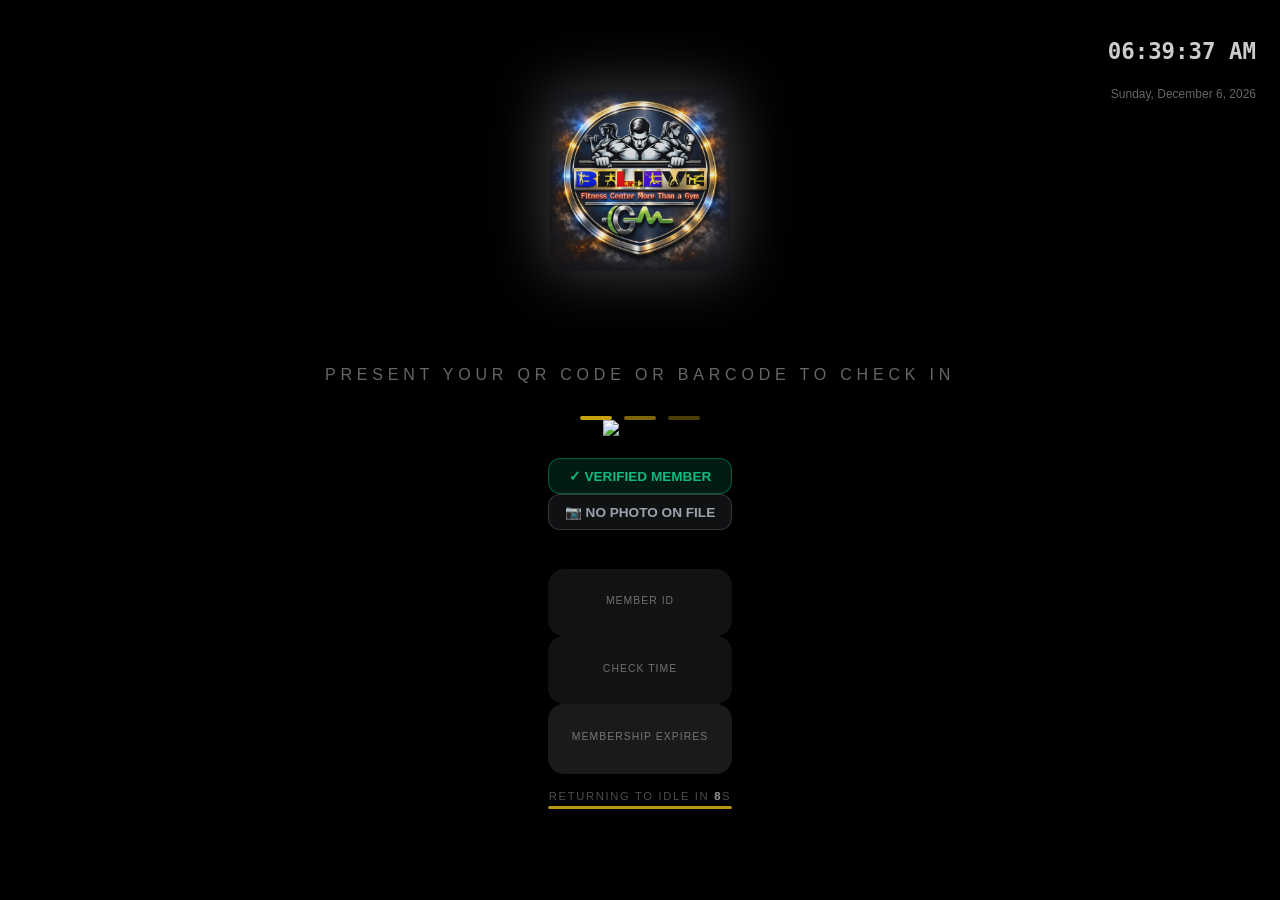
==== client-display.html @ 1b867c39 "Initial commit" ====
<!DOCTYPE html>
<html lang="en" class="h-full">
<head>
  <meta charset="UTF-8">
  <meta name="viewport" content="width=device-width, initial-scale=1.0">
  <title>ShapeUp Gym - Client Display</title>
  <script src="https://cdn.tailwindcss.com"></script>
  <style>
body{font-family:Arial,sans-serif;padding:20px;text-align:center}

/* Override to fill full screen */
body { margin: 0; padding: 0; background: #000; overflow: hidden; }
#clientDisplay {
  width: 100vw;
  height: 100vh;
  display: flex;
  flex-direction: column;
}
.gym-bg {
  width: 100vw !important;
  height: 100vh !important;
  position: fixed !important;
  top: 0 !important; left: 0 !important;
  display: flex !important;
  flex-direction: column !important;
  align-items: center !important;
  justify-content: center !important;
}
  </style>
</head>
<body class="h-full">

  <!-- Status bar top right -->
  <div style="position:fixed;top:1rem;right:1.5rem;z-index:50;text-align:right;">
    <p id="clientClock" style="color:rgba(255,255,255,0.8);font-family:monospace;font-size:1.4rem;font-weight:700;"></p>
    <p id="clientDate" style="color:rgba(255,255,255,0.4);font-size:0.75rem;margin-top:2px;"></p>
  </div>

  <div class="gym-bg scanline-anim">
    <div class="grid-bg"></div>

    <!-- IDLE STATE -->
    <div id="clientIdleState" class="flex flex-col items-center justify-center text-center">
      <div style="margin-bottom:2rem;animation:float 3s ease-in-out infinite;">
        <img src="logo/logo.png" alt="Gym Logo"
             id="idleLogo"
             style="width:180px;height:180px;object-fit:contain;filter:drop-shadow(0 0 30px rgba(255,255,255,0.25));"
             onerror="this.style.display='none';document.getElementById('idleLogoFallback').style.display='block';">
        <div id="idleLogoFallback" style="display:none;font-size:8rem;">🏋️</div>
      </div>
      <h1 class="client-idle-text text-6xl font-black tracking-tight mb-4">SCAN YOUR CODE</h1>
      <p style="color:rgba(255,255,255,0.4);font-size:1rem;letter-spacing:0.3em;text-transform:uppercase;">Present your QR code or barcode to check in</p>
      <div style="margin-top:2rem;display:flex;gap:0.75rem;justify-content:center;">
        <div style="width:2rem;height:4px;background:rgba(250,204,21,0.8);border-radius:2px;animation:pulse 2s ease-in-out infinite;"></div>
        <div style="width:2rem;height:4px;background:rgba(250,204,21,0.5);border-radius:2px;animation:pulse 2s ease-in-out 0.3s infinite;"></div>
        <div style="width:2rem;height:4px;background:rgba(250,204,21,0.3);border-radius:2px;animation:pulse 2s ease-in-out 0.6s infinite;"></div>
      </div>
    </div>

    <!-- MEMBER CARD -->
    <div id="clientMemberCard" class="hidden w-full max-w-2xl mx-auto px-8">
      <div id="memberCardInner" class="rounded-3xl border-2 p-8 relative overflow-hidden member-card-anim">

        <div class="flex items-start gap-6 mb-6">
          <!-- Photo ring -->
          <div id="clientPhotoRing" class="client-photo-ring w-36 h-36 photo-reveal">
            <img id="clientMemberPhoto" src="" alt="Member" class="hidden w-full h-full object-cover rounded-full">
            <div id="clientMemberAvatarFallback" class="w-full h-full rounded-full flex items-center justify-center">
              <span id="memberAvatarLetter" style="font-size:3.5rem;font-weight:900;color:rgba(255,255,255,0.9);"></span>
            </div>
          </div>

          <!-- Info -->
          <div class="flex-1 min-w-0">
            <div id="clientActionBadge" class="inline-flex items-center px-4 py-1 mb-3">
              <span id="clientActionText" class="text-sm font-black tracking-widest"></span>
            </div>
            <h2 id="clientMemberName" class="text-4xl font-black text-white leading-none mb-1"></h2>
            <p id="clientMemberType" style="color:rgba(250,204,21,0.9);font-size:1rem;font-weight:600;text-transform:uppercase;letter-spacing:0.1em;"></p>
          </div>
        </div>

        <!-- Verified / No photo badge -->
        <div id="clientVerifiedBadge" class="hidden mb-4 flex items-center gap-2" style="background:rgba(16,185,129,0.15);border:1px solid rgba(16,185,129,0.4);border-radius:0.75rem;padding:0.5rem 1rem;">
          <span style="color:#10b981;font-size:0.85rem;font-weight:700;">✓ VERIFIED MEMBER</span>
        </div>
        <div id="clientNoPhotoBadge" class="hidden mb-4 flex items-center gap-2" style="background:rgba(107,114,128,0.15);border:1px solid rgba(107,114,128,0.4);border-radius:0.75rem;padding:0.5rem 1rem;">
          <span style="color:#9ca3af;font-size:0.85rem;font-weight:700;">📷 NO PHOTO ON FILE</span>
        </div>

        <!-- Security note -->
        <div id="clientSecurityNote" class="hidden mb-4" style="border:1px solid;border-radius:0.75rem;padding:0.75rem 1rem;">
          <p id="clientSecurityText" style="font-size:0.8rem;color:rgba(255,255,255,0.7);"></p>
        </div>

        <!-- Details row -->
        <div class="grid grid-cols-2 gap-4 mb-4">
          <div style="background:rgba(255,255,255,0.07);border-radius:1rem;padding:1rem;text-align:center;">
            <p style="color:rgba(255,255,255,0.4);font-size:0.65rem;text-transform:uppercase;letter-spacing:0.1em;margin-bottom:4px;">Member ID</p>
            <p id="clientMemberId" style="color:#fff;font-weight:700;font-size:0.9rem;font-family:monospace;"></p>
          </div>
          <div style="background:rgba(255,255,255,0.07);border-radius:1rem;padding:1rem;text-align:center;">
            <p style="color:rgba(255,255,255,0.4);font-size:0.65rem;text-transform:uppercase;letter-spacing:0.1em;margin-bottom:4px;">Check Time</p>
            <p id="clientCheckTime" style="color:#fff;font-weight:700;font-size:0.9rem;"></p>
          </div>
        </div>

        <!-- Expiry -->
        <div id="clientExpiryBox" style="background:rgba(255,255,255,0.1);border-radius:1rem;padding:1rem;text-align:center;margin-bottom:1rem;">
          <p style="color:rgba(255,255,255,0.4);font-size:0.65rem;text-transform:uppercase;letter-spacing:0.1em;margin-bottom:4px;">Membership Expires</p>
          <p id="clientExpiryDate" style="color:#fff;font-weight:700;font-size:1rem;"></p>
          <p id="clientExpiryWarning" class="hidden" style="font-size:0.75rem;font-weight:700;margin-top:4px;"></p>
        </div>

        <!-- Warning banner -->
        <div id="clientWarningBanner" class="hidden mb-4">
          <p id="clientWarningText" style="font-size:0.85rem;font-weight:700;text-align:center;"></p>
        </div>

        <!-- Countdown -->
        <div style="text-align:center;margin-top:0.5rem;">
          <p style="color:rgba(255,255,255,0.3);font-size:0.7rem;text-transform:uppercase;letter-spacing:0.15em;margin-bottom:4px;">Returning to idle in <span id="clientCountdown" class="countdown-tick" style="color:rgba(255,255,255,0.6);font-weight:700;">8</span>s</p>
          <div style="width:100%;height:3px;background:rgba(255,255,255,0.1);border-radius:2px;overflow:hidden;">
            <div id="clientCountdownBar" style="height:100%;background:rgba(250,204,21,0.7);border-radius:2px;transition:width 1s linear;width:100%;"></div>
          </div>
        </div>

      </div>
    </div>

  </div>

  <script>
// =============================================
// CLIENT DISPLAY - Standalone Window Script
// =============================================

let countdownTimer = null;
let countdownVal = 8;
let clockInterval = null;

// Clock
function startClock() {
  function tick() {
    const now = new Date();
    const clock = document.getElementById('clientClock');
    const dateEl = document.getElementById('clientDate');
    if (clock) clock.textContent = now.toLocaleTimeString('en-PH', { hour: '2-digit', minute: '2-digit', second: '2-digit' });
    if (dateEl) dateEl.textContent = now.toLocaleDateString('en-PH', { weekday: 'long', year: 'numeric', month: 'long', day: 'numeric' });
  }
  tick();
  clockInterval = setInterval(tick, 1000);
}

function showIdle() {
  document.getElementById('clientIdleState').classList.remove('hidden');
  document.getElementById('clientMemberCard').classList.add('hidden');
  if (countdownTimer) clearInterval(countdownTimer);
}

function getDaysUntilExpiry(expiryDate) {
  const now = new Date(); now.setHours(0,0,0,0);
  const exp = new Date(expiryDate); exp.setHours(0,0,0,0);
  return Math.ceil((exp - now) / (1000*60*60*24));
}

function showMemberCard(member, action) {
  const daysLeft = getDaysUntilExpiry(member.expiryDate);
  let borderColor, glowClass, bgStyle, actionBgColor;

  if (action === 'checkout') {
    borderColor = '#6b7280'; glowClass = '';
    bgStyle = 'background: linear-gradient(135deg, #1f2937 0%, #111827 100%)';
    actionBgColor = 'background: rgba(107,114,128,0.3)';
  } else if (daysLeft <= 1) {
    borderColor = '#ef4444'; glowClass = 'glow-red warning-pulse';
    bgStyle = 'background: linear-gradient(135deg, #1a0505 0%, #2d0a0a 100%)';
    actionBgColor = 'background: rgba(16,185,129,0.3)';
  } else if (daysLeft <= 3) {
    borderColor = '#f59e0b'; glowClass = 'glow-yellow warning-pulse-yellow';
    bgStyle = 'background: linear-gradient(135deg, #1a1200 0%, #2d1f00 100%)';
    actionBgColor = 'background: rgba(16,185,129,0.3)';
  } else {
    borderColor = '#facc15'; glowClass = 'glow-green';
    bgStyle = 'background: linear-gradient(135deg, #0a1a00 0%, #111a05 100%)';
    actionBgColor = 'background: rgba(16,185,129,0.3)';
  }

  const card = document.getElementById('memberCardInner');
  card.className = `rounded-3xl border-2 p-8 relative overflow-hidden member-card-anim ${glowClass}`;
  card.style.cssText = `border-color: ${borderColor}; ${bgStyle}`;

  const photoEl = document.getElementById('clientMemberPhoto');
  const avatarFallback = document.getElementById('clientMemberAvatarFallback');
  const photoRing = document.getElementById('clientPhotoRing');
  const verifiedBadge = document.getElementById('clientVerifiedBadge');
  const noPhotoBadge = document.getElementById('clientNoPhotoBadge');
  const securityNote = document.getElementById('clientSecurityNote');
  const securityText = document.getElementById('clientSecurityText');

  photoRing.className = 'client-photo-ring w-36 h-36 photo-reveal';

  if (member.profilePhoto) {
    photoEl.src = member.profilePhoto;
    photoEl.classList.remove('hidden');
    avatarFallback.classList.add('hidden');
    verifiedBadge.classList.remove('hidden');
    noPhotoBadge.classList.add('hidden');
    if (daysLeft <= 1) photoRing.classList.add('ring-red');
    else if (daysLeft <= 3) photoRing.classList.add('ring-yellow');
    securityNote.classList.remove('hidden');
    securityText.innerHTML = '🔒 <strong>Staff:</strong> Verify that the face on screen matches the person presenting their card.';
    securityNote.style.borderColor = borderColor + '55';
  } else {
    photoEl.classList.add('hidden');
    avatarFallback.classList.remove('hidden');
    document.getElementById('memberAvatarLetter').textContent = member.name.charAt(0).toUpperCase();
    avatarFallback.style.background = borderColor + '33';
    verifiedBadge.classList.add('hidden');
    noPhotoBadge.classList.remove('hidden');
    securityNote.classList.remove('hidden');
    securityText.innerHTML = '⚠️ <strong>Staff:</strong> No profile photo on file. Please ask member for valid ID.';
    securityNote.style.borderColor = '#f59e0b55';
  }

  document.getElementById('clientMemberName').textContent = member.name;
  document.getElementById('clientMemberType').textContent = member.membershipType;

  const badge = document.getElementById('clientActionBadge');
  badge.style.cssText = `${actionBgColor}; border: 2px solid ${action === 'checkout' ? '#6b7280' : '#10b981'}; border-radius: 1rem;`;
  const actionText = document.getElementById('clientActionText');
  if (action === 'checkin') { actionText.textContent = '✓ CHECK IN'; actionText.style.color = '#10b981'; }
  else { actionText.textContent = '← CHECK OUT'; actionText.style.color = '#9ca3af'; }

  const code = member.qrCode || member.id;
  document.getElementById('clientMemberId').textContent = code.substring(0, 15);
  document.getElementById('clientCheckTime').textContent = new Date().toLocaleTimeString('en-PH', { hour: '2-digit', minute: '2-digit' });

  const expiryBox = document.getElementById('clientExpiryBox');
  const expiryDate = document.getElementById('clientExpiryDate');
  const expiryWarning = document.getElementById('clientExpiryWarning');
  const warningBanner = document.getElementById('clientWarningBanner');
  const warningText = document.getElementById('clientWarningText');

  expiryDate.textContent = member.expiryDate;

  if (daysLeft <= 0) {
    expiryBox.style.cssText = 'background:rgba(239,68,68,0.2);border:1px solid #ef444466;border-radius:1rem;padding:1rem;text-align:center;';
    expiryDate.style.color = '#fca5a5';
    expiryWarning.textContent = daysLeft === 0 ? '⚠️ EXPIRES TODAY' : '❌ EXPIRED';
    expiryWarning.style.color = '#ef4444'; expiryWarning.classList.remove('hidden');
    warningBanner.style.cssText = 'background:rgba(239,68,68,0.2);border:2px solid #ef4444;border-radius:1rem;padding:1rem;text-align:center;';
    warningText.style.color = '#ef4444';
    warningText.textContent = daysLeft === 0 ? '⚠️ Your membership expires TODAY! Please renew.' : '❌ Membership expired. Please renew at the front desk.';
    warningBanner.classList.remove('hidden');
  } else if (daysLeft === 1) {
    expiryBox.style.cssText = 'background:rgba(239,68,68,0.15);border:1px solid #ef444455;border-radius:1rem;padding:1rem;text-align:center;';
    expiryDate.style.color = '#fca5a5';
    expiryWarning.textContent = '🔴 EXPIRES TOMORROW!'; expiryWarning.style.color = '#ef4444'; expiryWarning.classList.remove('hidden');
    warningBanner.style.cssText = 'background:rgba(239,68,68,0.15);border:2px solid #ef4444;border-radius:1rem;padding:1rem;text-align:center;';
    warningText.style.color = '#ef4444';
    warningText.textContent = '🔴 Your membership expires TOMORROW! Renew now.';
    warningBanner.classList.remove('hidden');
  } else if (daysLeft <= 3) {
    expiryBox.style.cssText = 'background:rgba(245,158,11,0.15);border:1px solid #f59e0b55;border-radius:1rem;padding:1rem;text-align:center;';
    expiryDate.style.color = '#fcd34d';
    expiryWarning.textContent = `🟡 ${daysLeft} DAYS LEFT`; expiryWarning.style.color = '#f59e0b'; expiryWarning.classList.remove('hidden');
    warningBanner.style.cssText = 'background:rgba(245,158,11,0.1);border:2px solid #f59e0b;border-radius:1rem;padding:1rem;text-align:center;';
    warningText.style.color = '#f59e0b';
    warningText.textContent = `🟡 Your membership expires in ${daysLeft} days. Please renew soon.`;
    warningBanner.classList.remove('hidden');
  } else {
    expiryBox.style.cssText = 'background:rgba(255,255,255,0.1);border-radius:1rem;padding:1rem;text-align:center;';
    expiryDate.style.color = '#fff';
    expiryWarning.classList.add('hidden');
    warningBanner.classList.add('hidden');
  }

  document.getElementById('clientIdleState').classList.add('hidden');
  document.getElementById('clientMemberCard').classList.remove('hidden');
  startCountdown();
}

function startCountdown() {
  if (countdownTimer) clearInterval(countdownTimer);
  countdownVal = 8;
  const countEl = document.getElementById('clientCountdown');
  const barEl = document.getElementById('clientCountdownBar');
  function tick() {
    countdownVal--;
    if (countEl) { countEl.textContent = countdownVal; countEl.classList.add('tick'); setTimeout(() => countEl.classList.remove('tick'), 300); }
    if (barEl) barEl.style.width = `${(countdownVal / 8) * 100}%`;
    if (countdownVal <= 0) { clearInterval(countdownTimer); showIdle(); }
  }
  if (countEl) countEl.textContent = countdownVal;
  if (barEl) barEl.style.width = '100%';
  countdownTimer = setInterval(tick, 1000);
}

// =============================================
// BroadcastChannel - receives data from main app
// =============================================
const channel = new BroadcastChannel('shapeup_client_display');
channel.onmessage = (event) => {
  const { type, member, action } = event.data;
  if (type === 'show_member') {
    showMemberCard(member, action);
  } else if (type === 'show_idle') {
    showIdle();
  }
};

// Start clock on load
startClock();
showIdle();
  </script>
</body>
</html>
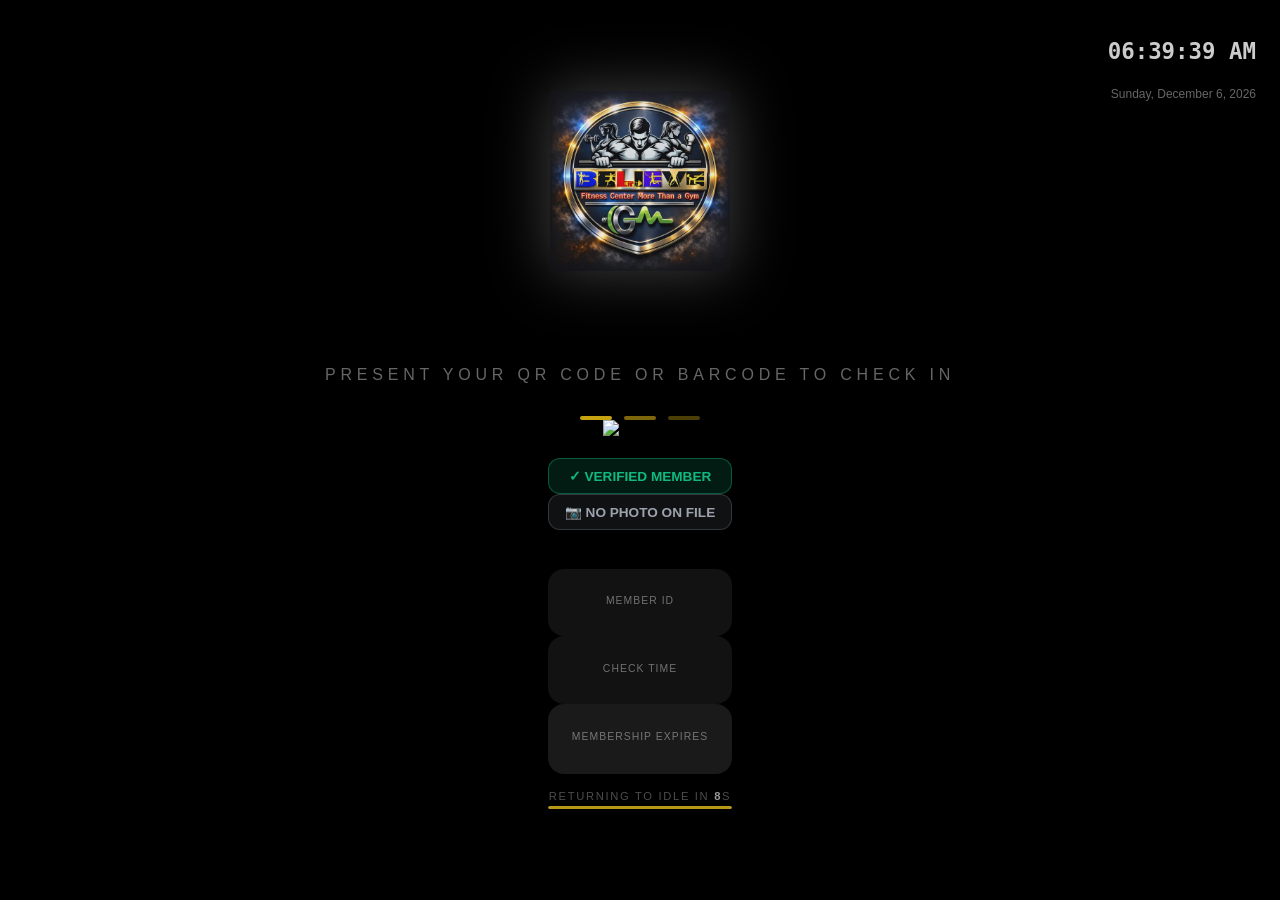
==== commit 584012cc: "fix file locations" ====
--- a/client-display.html
+++ b/client-display.html
@@ -3,7 +3,7 @@
 <head>
   <meta charset="UTF-8">
   <meta name="viewport" content="width=device-width, initial-scale=1.0">
-  <title>ShapeUp Gym - Client Display</title>
+  <title>Believe Fitness Gym - Client Display</title>
   <script src="https://cdn.tailwindcss.com"></script>
   <style>
 body{font-family:Arial,sans-serif;padding:20px;text-align:center}
